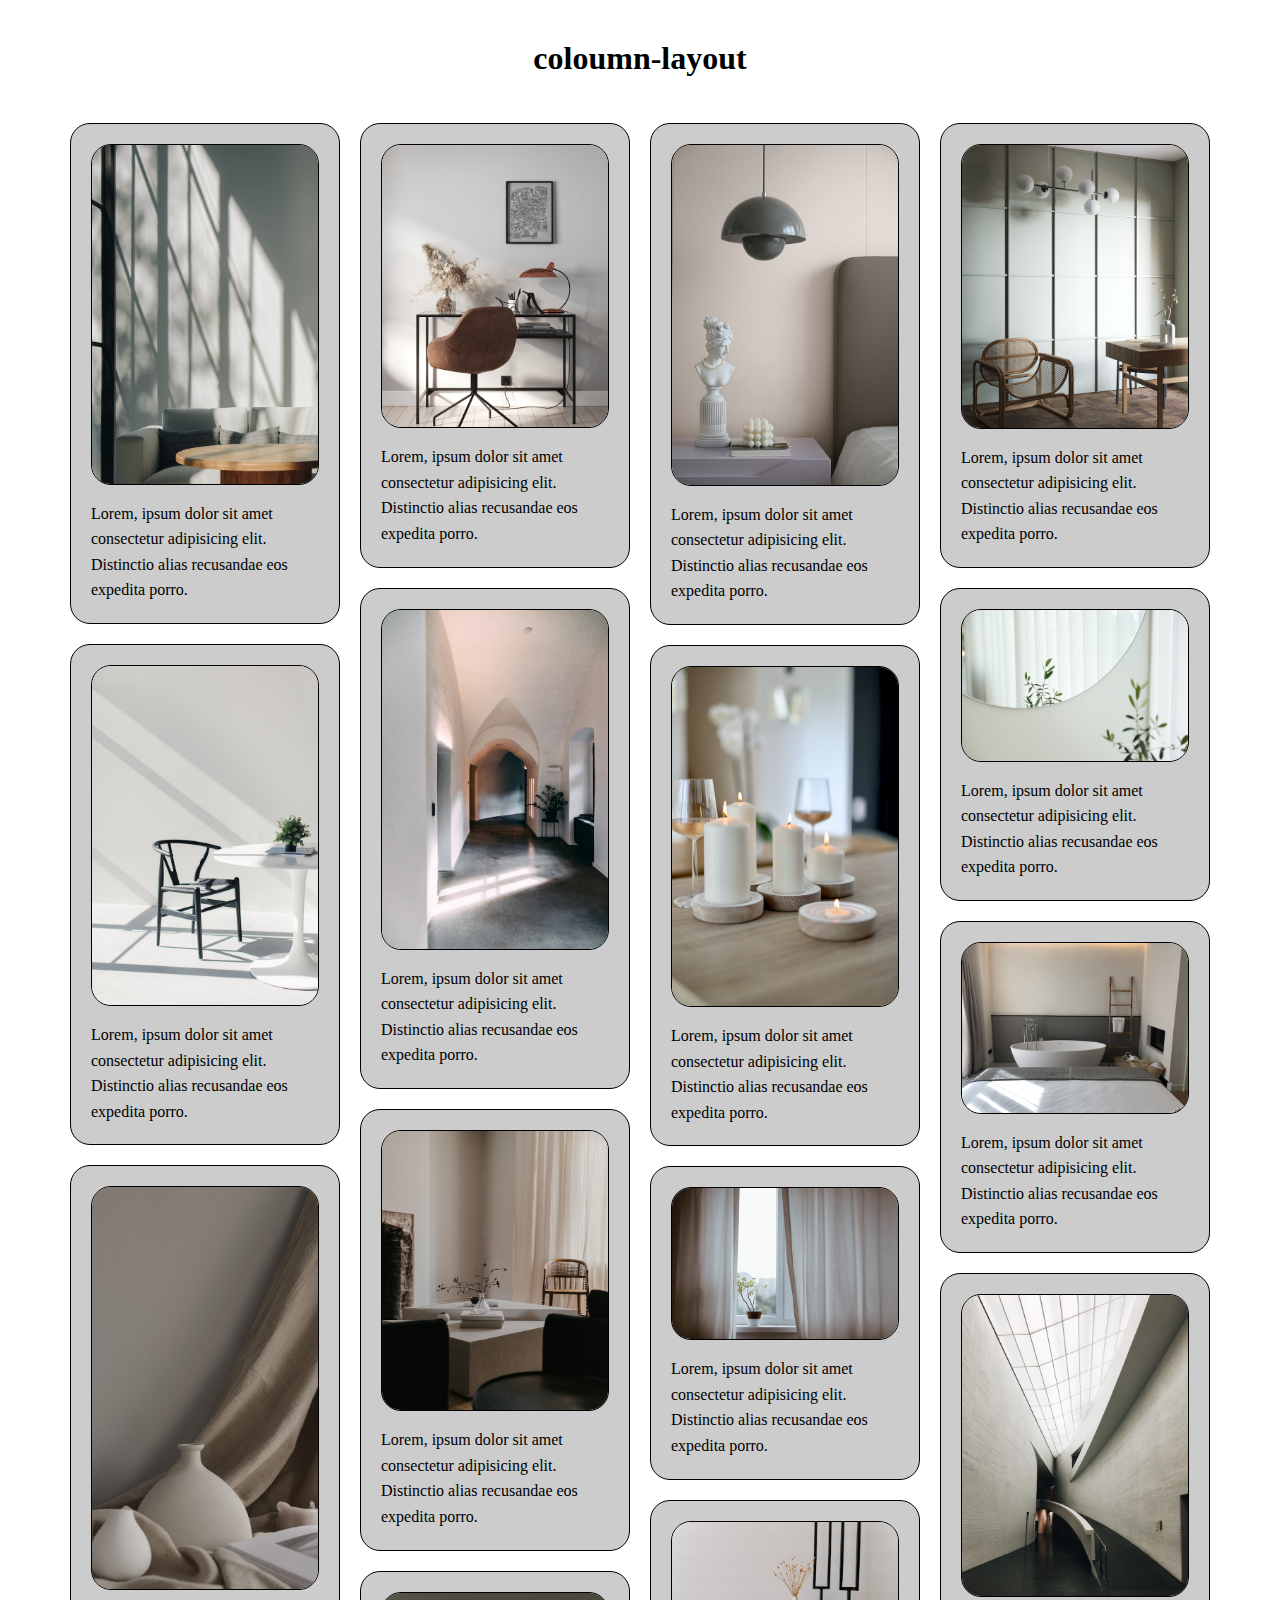
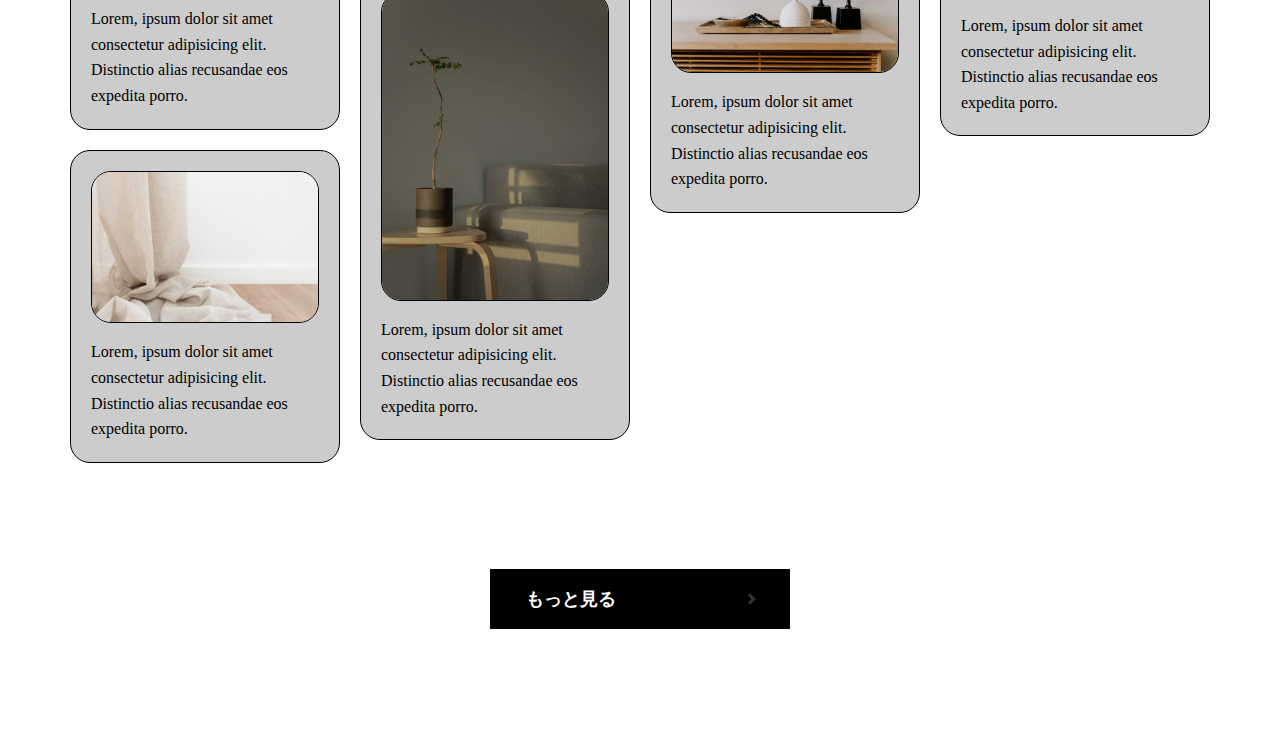
==== column-layout/index.html @ 971620a7 "column" ====
<!DOCTYPE html>
<html lang="ja">
<head>
  <meta charset="UTF-8">
  <meta http-equiv="X-UA-Compatible" content="IE=edge">
  <meta name="viewport" content="width=device-width, initial-scale=1.0">
  <title>coloumn-layoutとlightboxの実装</title>
  <link rel="stylesheet" href="css/style.css">
  <link rel="stylesheet" href="css/lightbox.css">
</head>
<body>
  <h1>coloumn-layout</h1>
  <div class="column-wrapper">
    <div class="box">
      <p class="photo">
        <a href="img/01.jpg" data-lightbox="photo"><img src="img/01.jpg" alt=""></a>
      </p>
      <p class="txt">Lorem, ipsum dolor sit amet consectetur adipisicing elit. Distinctio alias recusandae eos expedita porro.</p>
    </div><!-- /.box -->
    <div class="box">
      <p class="photo">
        <a href="img/02.jpg" data-lightbox="photo"><img src="img/02.jpg" alt=""></a>
      </p>
      <p class="txt">Lorem, ipsum dolor sit amet consectetur adipisicing elit. Distinctio alias recusandae eos expedita porro.</p>
    </div><!-- /.box -->
    <div class="box">
      <p class="photo">
        <a href="img/03.jpg" data-lightbox="photo"><img src="img/03.jpg" alt=""></a>
      </p>
      <p class="txt">Lorem, ipsum dolor sit amet consectetur adipisicing elit. Distinctio alias recusandae eos expedita porro.</p>
    </div><!-- /.box -->
    <div class="box">
      <p class="photo">
        <a href="img/04.jpg" data-lightbox="photo"><img src="img/04.jpg" alt=""></a>
      </p>
      <p class="txt">Lorem, ipsum dolor sit amet consectetur adipisicing elit. Distinctio alias recusandae eos expedita porro.</p>
    </div><!-- /.box -->
    <div class="box">
      <p class="photo">
        <a href="img/05.jpg" data-lightbox="photo"><img src="img/05.jpg" alt=""></a>
      </p>
      <p class="txt">Lorem, ipsum dolor sit amet consectetur adipisicing elit. Distinctio alias recusandae eos expedita porro.</p>
    </div><!-- /.box -->
    <div class="box">
      <p class="photo">
        <a href="img/06.jpg" data-lightbox="photo"><img src="img/06.jpg" alt=""></a>
      </p>
      <p class="txt">Lorem, ipsum dolor sit amet consectetur adipisicing elit. Distinctio alias recusandae eos expedita porro.</p>
    </div><!-- /.box -->
    <div class="box">
      <p class="photo">
        <a href="img/07.jpg" data-lightbox="photo"><img src="img/07.jpg" alt=""></a>
      </p>
      <p class="txt">Lorem, ipsum dolor sit amet consectetur adipisicing elit. Distinctio alias recusandae eos expedita porro.</p>
    </div><!-- /.box -->
    <div class="box">
      <p class="photo">
        <a href="img/08.jpg" data-lightbox="photo"><img src="img/08.jpg" alt=""></a>
      </p>
      <p class="txt">Lorem, ipsum dolor sit amet consectetur adipisicing elit. Distinctio alias recusandae eos expedita porro.</p>
    </div><!-- /.box -->
    <div class="box">
      <p class="photo">
        <a href="img/09.jpg" data-lightbox="photo"><img src="img/09.jpg" alt=""></a>
      </p>
      <p class="txt">Lorem, ipsum dolor sit amet consectetur adipisicing elit. Distinctio alias recusandae eos expedita porro.</p>
    </div><!-- /.box -->
    <div class="box">
      <p class="photo">
        <a href="img/10.jpg" data-lightbox="photo"><img src="img/10.jpg" alt=""></a>
      </p>
      <p class="txt">Lorem, ipsum dolor sit amet consectetur adipisicing elit. Distinctio alias recusandae eos expedita porro.</p>
    </div><!-- /.box -->
    <div class="box">
      <p class="photo">
        <a href="img/11.jpg" data-lightbox="photo"><img src="img/11.jpg" alt=""></a>
      </p>
      <p class="txt">Lorem, ipsum dolor sit amet consectetur adipisicing elit. Distinctio alias recusandae eos expedita porro.</p>
    </div><!-- /.box -->
    <div class="box">
      <p class="photo">
        <a href="img/12.jpg" data-lightbox="photo"><img src="img/12.jpg" alt=""></a>
      </p>
      <p class="txt">Lorem, ipsum dolor sit amet consectetur adipisicing elit. Distinctio alias recusandae eos expedita porro.</p>
    </div><!-- /.box -->
    <div class="box">
      <p class="photo">
        <a href="img/13.jpg" data-lightbox="photo"><img src="img/13.jpg" alt=""></a>
      </p>
      <p class="txt">Lorem, ipsum dolor sit amet consectetur adipisicing elit. Distinctio alias recusandae eos expedita porro.</p>
    </div><!-- /.box -->
    <div class="box">
      <p class="photo">
        <a href="img/14.jpg" data-lightbox="photo"><img src="img/14.jpg" alt=""></a>
      </p>
      <p class="txt">Lorem, ipsum dolor sit amet consectetur adipisicing elit. Distinctio alias recusandae eos expedita porro.</p>
    </div><!-- /.box -->
    <div class="box">
      <p class="photo">
        <a href="img/15.jpg" data-lightbox="photo"><img src="img/15.jpg" alt=""></a>
      </p>
      <p class="txt">Lorem, ipsum dolor sit amet consectetur adipisicing elit. Distinctio alias recusandae eos expedita porro.</p>
    </div><!-- /.box -->
    <div class="box">
      <p class="photo">
        <a href="img/16.jpg" data-lightbox="photo"><img src="img/16.jpg" alt=""></a>
      </p>
      <p class="txt">Lorem, ipsum dolor sit amet consectetur adipisicing elit. Distinctio alias recusandae eos expedita porro.</p>
    </div><!-- /.box -->
  </div><!-- /.column-wrapper -->
  
  <div class="button01" id="more-btn">
    <a href="#">もっと見る</a>
  </div>

  <script src='https://cdnjs.cloudflare.com/ajax/libs/jquery/3.6.3/jquery.min.js' integrity='sha512-STof4xm1wgkfm7heWqFJVn58Hm3EtS31XFaagaa8VMReCXAkQnJZ+jEy8PCC/iT18dFy95WcExNHFTqLyp72eQ==' crossorigin='anonymous'></script>
  <script src="js/lightbox.js"></script>
  <script>
    $(function(){
      $('#more-btn>a').on('click',function(){
      $('.box:nth-of-type(n+9)').slideToggle(200);
      //thisのテキストを閉じるに変える
      if($(this).text() === 'もっと見る'){
      $(this).text('閉じる');
      }else{
      $(this).text('もっと見る');
      }
      //a要素のリターン機能を無効化する
      return false;
      });
    });
  </script>
</body>
</html><!-- /.column-wrapper -->
---- column-layout/css/style.css ----
@charset "utf-8";
*{
  margin: 0;
  padding: 0;
  box-sizing: border-box;
}
img{
  vertical-align: bottom;
  max-width: 100%;
}
a{
  text-decoration: none;
}
h1{
  text-align: center;
  margin: 40px 0;
}
.column-wrapper{
padding: 6px;
width: 90%;
margin: 0 auto 100px;
/* カラムレイアウト化する */
columns: 4;
gap: 20px;
}
.box{
/* テキストのカラム落ちを防ぐ（要素の中で改行されないようにする） */
break-inside: avoid;
background-color: #ccc;
padding: 20px;
border: 1px solid #000;
border-radius: 20px;
margin-bottom: 20px;
}
.photo{
  margin-bottom: 16px;
}
.photo img{
border: 1px solid #000; 
border-radius: 20px;
}
.txt{
  line-height: 1.6;
}

.button01 a {
  display: flex;
  justify-content: space-between;
  align-items: center;
  margin: 0 auto 100px;
  padding: 1em 2em;
  width: 300px;
  color: rgb(255, 255, 255);
  font-size: 18px;
  font-weight: 700;
  background-color: #000000;
  transition: 0.3s;
}

.button01 a::after {
  content: '';
  width: 5px;
  height: 5px;
  border-top: 3px solid #333333;
  border-right: 3px solid #333333;
  transform: rotate(45deg);
}

.button01 a:hover {
  text-decoration: none;
  background-color: #bbbbbb;
}

/* 960px以下は3カラム */
@media(max-width:960px){
  .column-wrapper{
    columns: 3;
    gap: 16px;
    width: 96%;
  }
  .box{
    margin-bottom: 16px;
  }
}

/* 640px以下は2カラム */
@media(max-width:640px){
  .column-wrapper{
    columns: 2;
    gap: 12px;
  }
  .box{
    padding: 10px;
    margin-bottom: 12px;
  }
  .box:nth-of-type(n+9){
    display: none;
  }
}
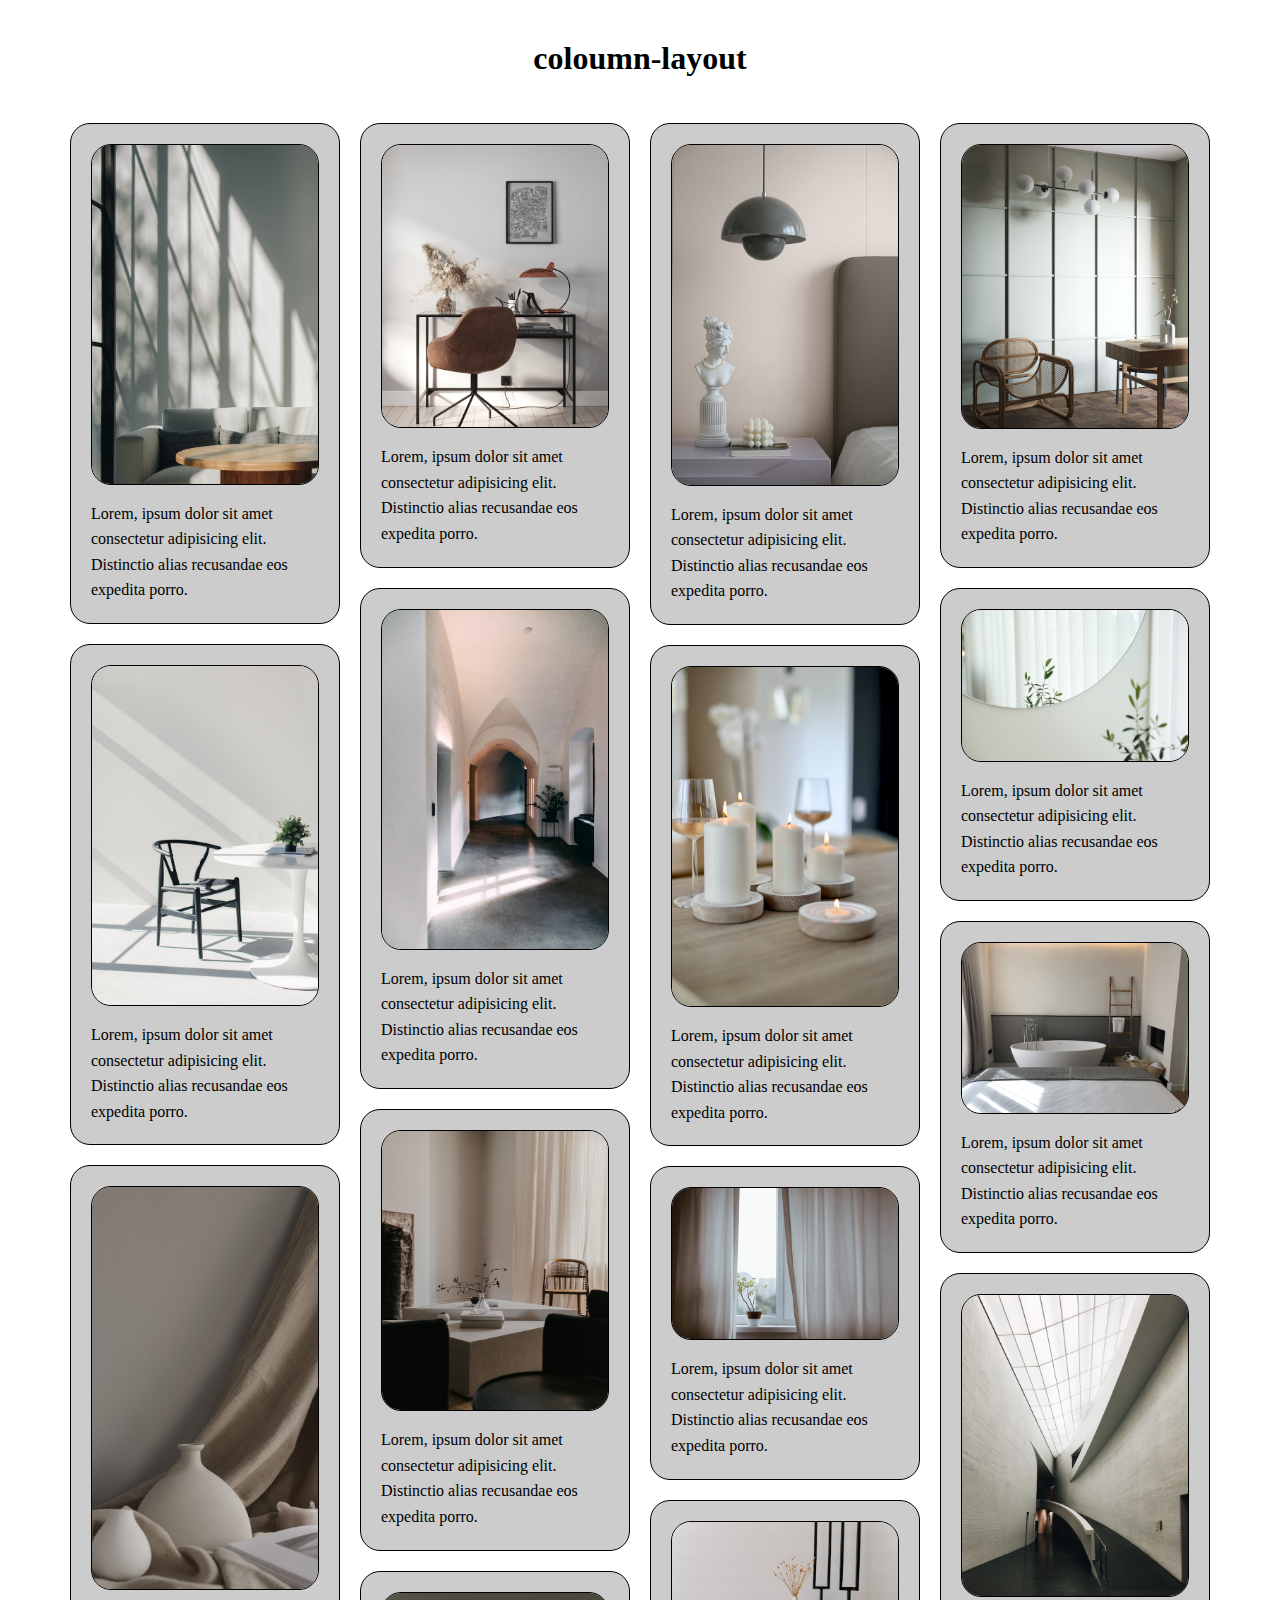
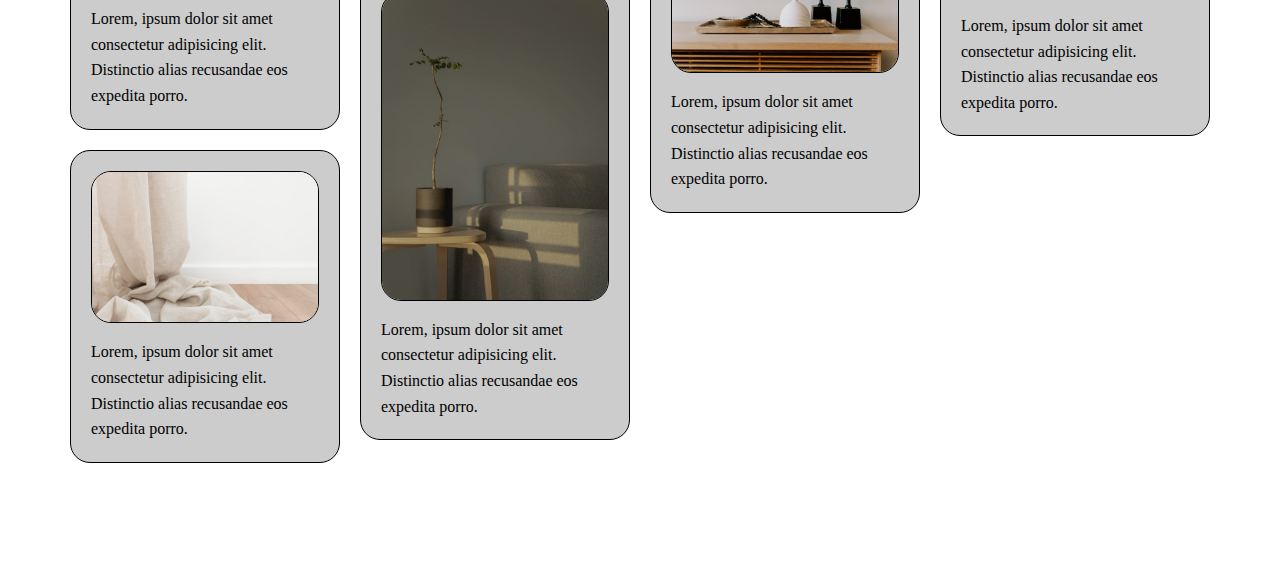
==== commit 88bf94fe: "css" ====
--- a/column-layout/css/style.css
+++ b/column-layout/css/style.css
@@ -41,6 +41,9 @@
 }
 .txt{
   line-height: 1.6;
+}
+#more-btn{
+  display: none;
 }
 
 .button01 a {
@@ -96,4 +99,8 @@
   .box:nth-of-type(n+9){
     display: none;
   }
+  #more-btn{
+    display: block;
+    margin-bottom: 50px;
+  }
 }